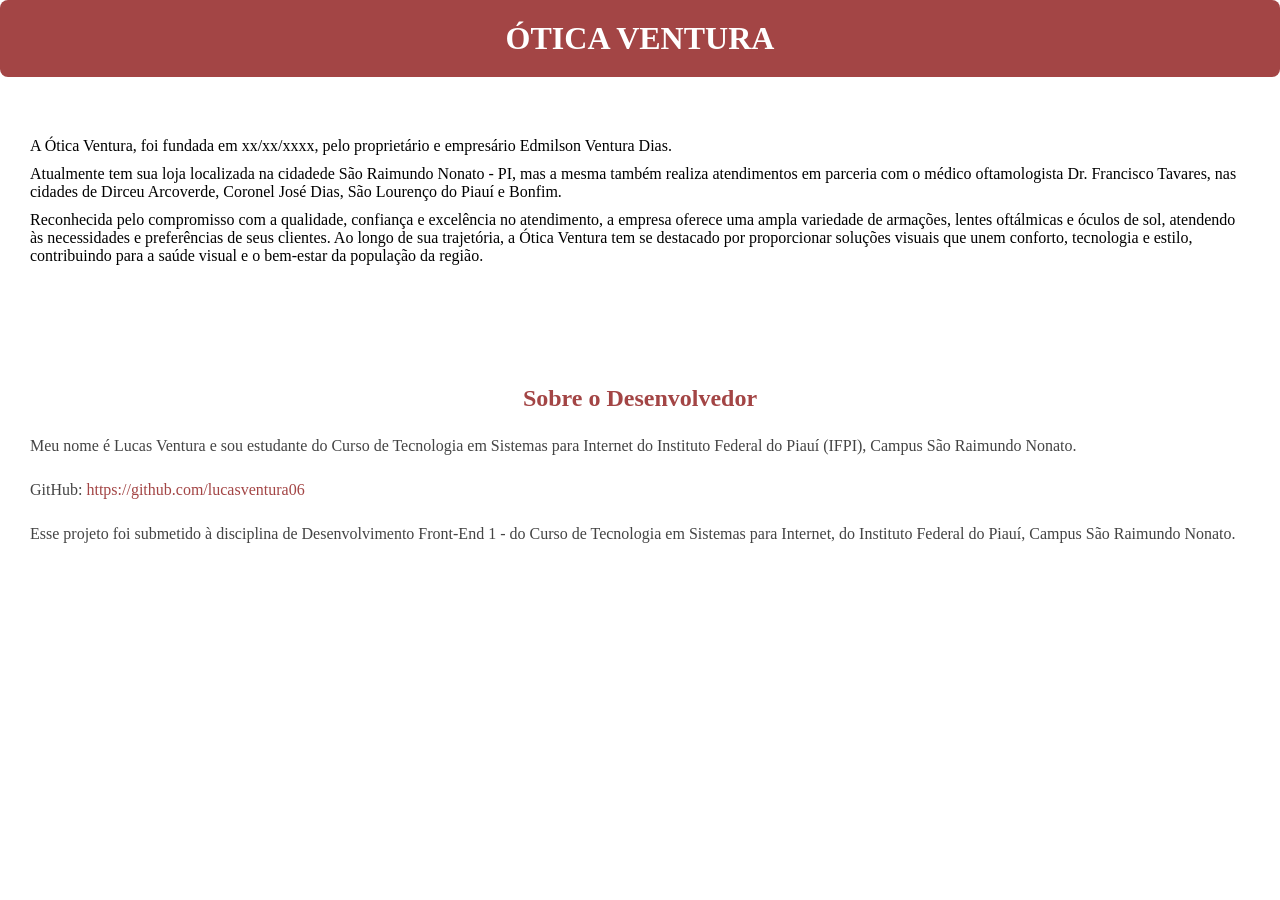
==== sobre-o-projeto.html @ 7222d539 "feat: Página sobe o tema, seção tema do projeto e seção autoria." ====
<!DOCTYPE html>
<html lang="pt-BR">

<head>
  <meta charset="UTF-8">
  <meta name="viewport" content="width=device-width, initial-scale=1.0">
  <title>Site Otica</title>
  <link rel="stylesheet" href="sobreoprojeto.css">
</head>
<body>

  <main>

    <h1 class="titulo">ÓTICA VENTURA</h1>
    
    <section class="conhecendo">

        <p class="sobre">A Ótica Ventura, foi fundada em xx/xx/xxxx, pelo proprietário e empresário
            Edmilson Ventura Dias.</p>

        <p class="sobre">Atualmente tem sua loja localizada na cidadede São Raimundo Nonato - PI, mas a mesma também realiza atendimentos em 
            parceria com o médico oftamologista Dr. Francisco Tavares, nas cidades de Dirceu Arcoverde, Coronel José Dias, 
            São Lourenço do Piauí e Bonfim.</p>

        <p class="sobre">Reconhecida pelo compromisso com a qualidade, confiança e excelência no atendimento,
            a empresa oferece uma ampla variedade de armações, lentes oftálmicas e óculos de sol, 
            atendendo às necessidades e preferências de seus clientes. Ao longo de sua trajetória, 
            a Ótica Ventura tem se destacado por proporcionar soluções visuais que unem conforto, 
            tecnologia e estilo, contribuindo para a saúde visual e o bem-estar da população da região.</p>
            
    </section>

    <section class="perfil">

        <h2>Sobre o Desenvolvedor</h2>

        <p>
            Meu nome é Lucas Ventura e sou estudante do Curso de Tecnologia em Sistemas para Internet do Instituto Federal do Piauí (IFPI), Campus São Raimundo Nonato.
        </p>

        <p>
            GitHub:
            <a href="https://github.com/seu-usuario" target="_blank">
                https://github.com/lucasventura06
            </a>
        </p>

        <p class="autoria">
            Esse projeto foi submetido à disciplina de Desenvolvimento Front-End 1 - do Curso de Tecnologia em Sistemas para Internet, do Instituto Federal do Piauí, Campus São Raimundo Nonato.
        </p>

    </section>

  </main>

</body>
---- sobreoprojeto.css ----
* {
    margin: 0;
    padding: 0;
    box-sizing: border-box;
}

.titulo {
    background-color: rgb(163, 69, 69);
    padding: 20px;
    color: white;
    text-align: center;
    padding: 20px;
    border-radius: 8px;
    margin-bottom: 30px
}

.sobre {
    margin-bottom: 10px;
}

.conhecendo {
    background-color: white;
    border-radius: 12px;
    padding: 30px;
}

.perfil {
    margin-top: 50px;
    padding: 30px;
    background-color: #ffffff;
    border-radius: 10px;
}

.perfil h2 {
    text-align: center;
    margin-bottom: 20px;
    color: #a34545;
}

.perfil p {
    text-align: justify;
    line-height: 1.8;
    margin-bottom: 15px;
    color: #444;
    }

.perfil a {
    color: #a34545;
    text-decoration: none;
}
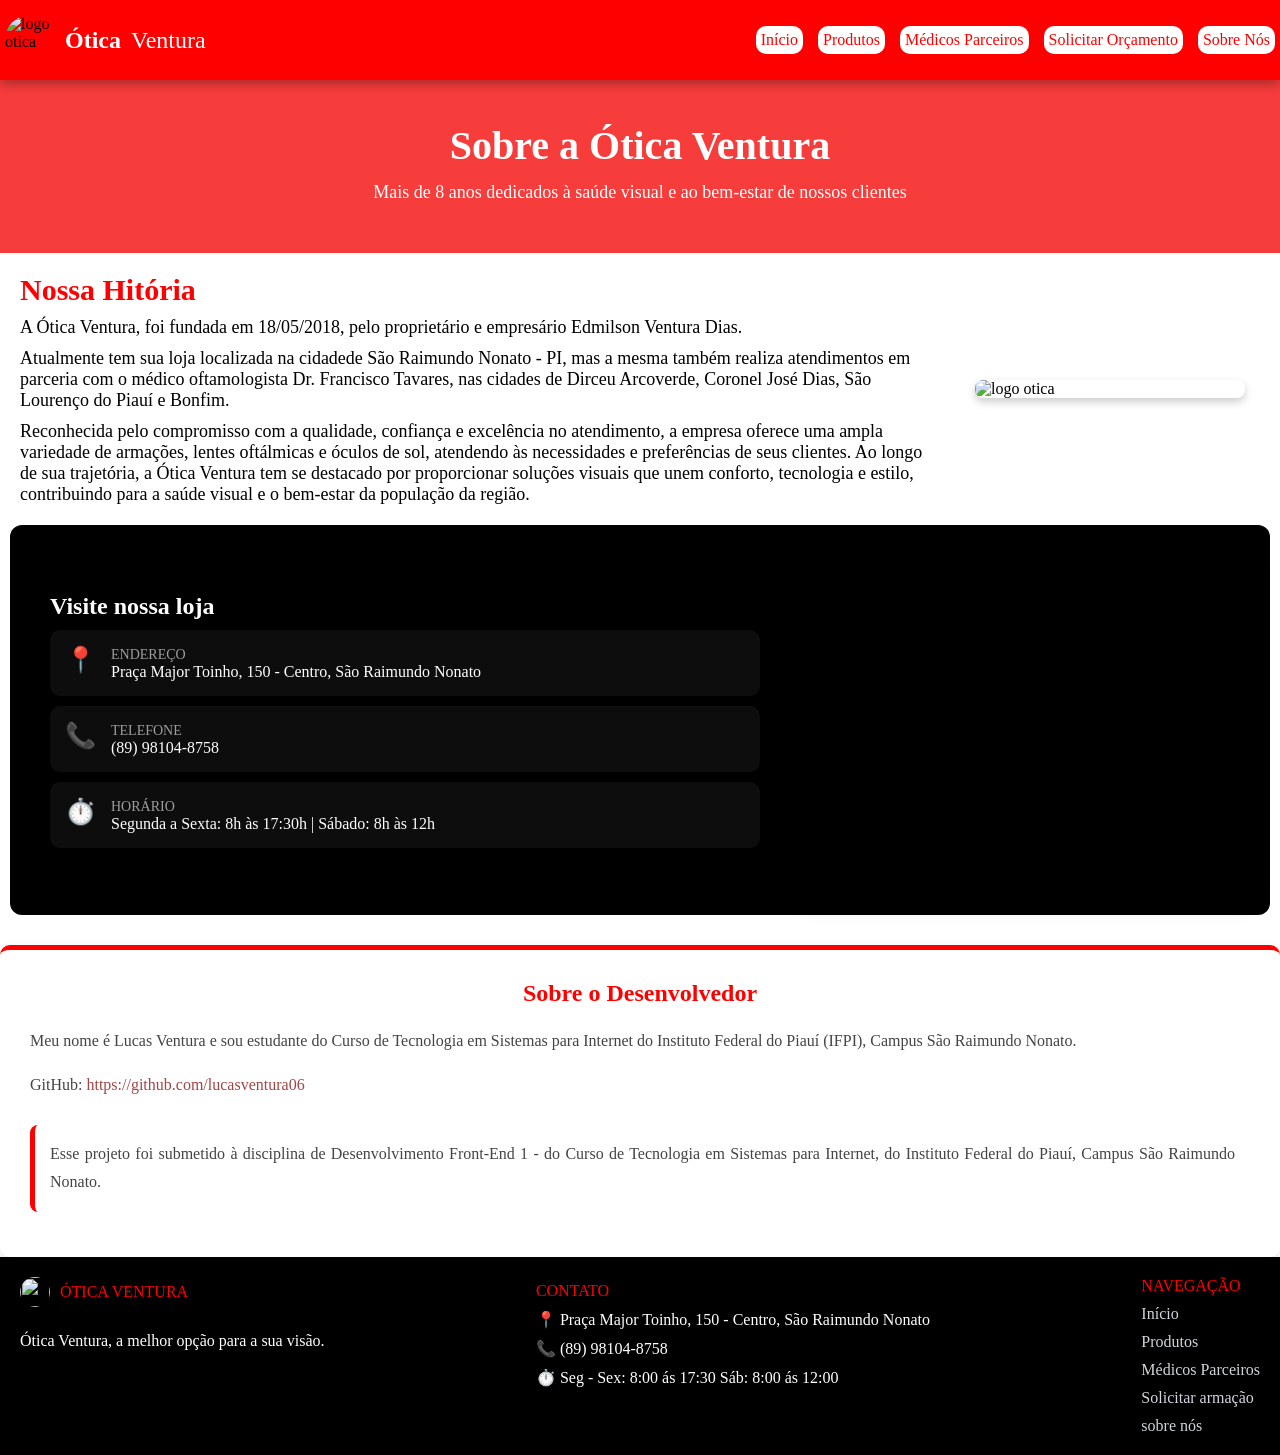
==== commit 48b61142: "implemetação do header na pagina sobre, section  de visita e footer" ====
--- a/sobre-o-projeto.html
+++ b/sobre-o-projeto.html
@@ -9,25 +9,95 @@
 </head>
 <body>
 
+  <header>
+
+    <div class="logo-header">
+        <img src="https://p19-cc-web-image-sign-sg.ibyteimg.com/tos-alisg-i-tnf8g33v4j-sg/27ffa991ae7a475c8296075792e8624d~tplv-tnf8g33v4j-ai-watermark-resize:480:480.image?rk3s=8880c87b&x-expires=1785014237&x-signature=F%2FwORw79LFIPcBYGu0LRkgnJrP0%3D" alt="logo otica">
+        <h3>Ótica</h3> <h3 id="menor">Ventura</h3>
+    </div>
+        
+    <nav class="links-header">
+        <a href="#">Início</a>
+        <a href="#">Produtos</a>
+        <a href="#">Médicos Parceiros</a>
+        <a href="#">Solicitar Orçamento</a>
+        <a href="#">Sobre Nós</a>
+    </nav>
+
+  </header>
+
   <main>
 
-    <h1 class="titulo">ÓTICA VENTURA</h1>
+    <section class="inicio"> 
+            
+        <h1>Sobre a Ótica Ventura</h1>
+
+        <p>Mais de 8 anos dedicados à saúde visual e ao bem-estar de nossos clientes</p>
+
+    </section>
+
     
     <section class="conhecendo">
+        
+        <div class="texto-sobre">
 
-        <p class="sobre">A Ótica Ventura, foi fundada em xx/xx/xxxx, pelo proprietário e empresário
-            Edmilson Ventura Dias.</p>
+            <h2>Nossa Hitória</h2>
 
-        <p class="sobre">Atualmente tem sua loja localizada na cidadede São Raimundo Nonato - PI, mas a mesma também realiza atendimentos em 
-            parceria com o médico oftamologista Dr. Francisco Tavares, nas cidades de Dirceu Arcoverde, Coronel José Dias, 
-            São Lourenço do Piauí e Bonfim.</p>
+            <p class="sobre-otica">A Ótica Ventura, foi fundada em 18/05/2018, pelo proprietário e empresário
+                Edmilson Ventura Dias.</p>
 
-        <p class="sobre">Reconhecida pelo compromisso com a qualidade, confiança e excelência no atendimento,
-            a empresa oferece uma ampla variedade de armações, lentes oftálmicas e óculos de sol, 
-            atendendo às necessidades e preferências de seus clientes. Ao longo de sua trajetória, 
-            a Ótica Ventura tem se destacado por proporcionar soluções visuais que unem conforto, 
-            tecnologia e estilo, contribuindo para a saúde visual e o bem-estar da população da região.</p>
+            <p class="sobre-otica">Atualmente tem sua loja localizada na cidadede São Raimundo Nonato - PI, mas a mesma também realiza atendimentos em 
+                parceria com o médico oftamologista Dr. Francisco Tavares, nas cidades de Dirceu Arcoverde, Coronel José Dias, 
+                São Lourenço do Piauí e Bonfim.</p>
+
+            <p class="sobre-otica">Reconhecida pelo compromisso com a qualidade, confiança e excelência no atendimento,
+                a empresa oferece uma ampla variedade de armações, lentes oftálmicas e óculos de sol, 
+                atendendo às necessidades e preferências de seus clientes. Ao longo de sua trajetória, 
+                a Ótica Ventura tem se destacado por proporcionar soluções visuais que unem conforto, 
+                tecnologia e estilo, contribuindo para a saúde visual e o bem-estar da população da região.</p>
+        </div>
+
+        <div class="logo-otica">
+            <img src="https://p19-cc-web-image-sign-sg.ibyteimg.com/tos-alisg-i-tnf8g33v4j-sg/27ffa991ae7a475c8296075792e8624d~tplv-tnf8g33v4j-ai-watermark-resize:480:480.image?rk3s=8880c87b&x-expires=1785014237&x-signature=F%2FwORw79LFIPcBYGu0LRkgnJrP0%3D" alt="logo otica">
+        </div>
             
+    </section>
+
+
+    <section class="localizacao">
+        
+        <div class="loja">
+            
+            <h1>Visite nossa loja</h1>
+
+            <div class="loc">
+                <p class="emoji">📍</p>
+                <div class="cont">
+                    <span>ENDEREÇO</span>
+                    <p>Praça Major Toinho, 150 - Centro, São Raimundo Nonato</p>
+                </div>
+            </div>
+
+            <div class="loc">
+                <p class="emoji">📞</p>
+                <div class="cont">
+                    <span>TELEFONE</span>
+                    <p>(89) 98104-8758</p>
+                </div>
+            </div>
+            
+            <div class="loc">
+                <p class="emoji">⏱️</p>
+                <div class="cont">
+                    <span>HORÁRIO</span>
+                    <p>Segunda a Sexta: 8h às 17:30h | Sábado: 8h às 12h</p>
+                </div>
+            </div>
+            
+        </div>
+        
+        <iframe src="https://www.google.com/maps/embed?pb=!1m18!1m12!1m3!1d246.28349264398946!2d-42.69207135410638!3d-9.014781688363847!2m3!1f0!2f0!3f0!3m2!1i1024!2i768!4f13.1!3m3!1m2!1s0x77a05753ca16cf3%3A0xb3e1c3b4789d2647!2s%C3%93tica%20Ventura!5e0!3m2!1spt-BR!2sbr!4v1782595727129!5m2!1spt-BR!2sbr" width="600" height="450" style="border:0;" allowfullscreen="" loading="lazy" referrerpolicy="strict-origin-when-cross-origin"></iframe>
+
     </section>
 
     <section class="perfil">
@@ -51,6 +121,38 @@
 
     </section>
 
+    <footer>
+
+            <div class="inf-otica">
+
+                <div class="logo">
+                    <img src="https://p19-cc-web-image-sign-sg.ibyteimg.com/tos-alisg-i-tnf8g33v4j-sg/27ffa991ae7a475c8296075792e8624d~tplv-tnf8g33v4j-ai-watermark-resize:480:480.image?rk3s=8880c87b&x-expires=1785014237&x-signature=F%2FwORw79LFIPcBYGu0LRkgnJrP0%3D">
+                    <p class="sobre">ÓTICA VENTURA</p>
+                </div>
+
+                <p>Ótica Ventura, a melhor opção para a sua visão.</p>
+
+            </div>
+
+            <div class="contato">
+                <p class="sobre">CONTATO</p>
+                <p>📍 Praça Major Toinho, 150 - Centro, São Raimundo Nonato</p>
+                <p>📞 (89) 98104-8758</p>
+                <p>⏱️ Seg - Sex: 8:00 ás 17:30  Sáb: 8:00 ás 12:00</p>
+            </div>
+
+            <nav class="footer-nav">
+                <p class="sobre">NAVEGAÇÃO</p>
+                <a href="#">Início</a>
+                <a href="#">Produtos</a>
+                <a href="#">Médicos Parceiros</a>
+                <a href="#">Solicitar armação</a>
+                <a href="#">sobre nós</a>
+            </nav>
+
+
+        </footer>
+
   </main>
 
 </body>
--- a/sobreoprojeto.css
+++ b/sobreoprojeto.css
@@ -4,37 +4,181 @@
     box-sizing: border-box;
 }
 
-.titulo {
-    background-color: rgb(163, 69, 69);
-    padding: 20px;
-    color: white;
-    text-align: center;
-    padding: 20px;
+header {
+    background-color: red;
+    display: flex;
+    justify-content: space-between;
+    position: fixed;
+    top: 0;
+    left: 0;
+    width: 100%;
+    height: 80px;
+    box-shadow: 0 4px 10px rgba(0, 0, 0, 0.3);
+}
+
+.logo-header img {
+    width: 50px;
+    height: 50px;
+    border-radius: 50%;
+}
+
+.logo-header {
+    display: flex;
+    align-items: center;
+    gap: 10px;
+    padding: 5px;
+}
+
+.links-header  {
+    display: flex;
+    align-items: center;
+    justify-content: center;
+    gap: 10px;
+}
+
+.links-header a{
+    text-decoration: none;
+    background-color: white;
+    border-radius: 10px;
+    padding: 5px;
+    color: red;
+    margin-right: 5px;
+}
+
+.logo-header h3 {
+    color: white;
+    font-size: 24px;
+    font-weight: bold;
+}
+
+#menor {
+    font-size: 24px;
+    font-weight: 200;
+}
+
+main {
+    padding-top: 80px;
+}
+
+.inicio {
+    width: 100%;
+    background-color: rgb(247, 60, 60);
+    display: flex;
+    flex-direction: column;
+    align-items: center;
+    min-height: 150px;
+    height: auto;
+    padding: 50px;
+    color: white;
+    margin-left: 0;
+}
+
+.inicio h1 {
+    font-size: 40px;
+    font-weight: 700;
+    line-height: 0.8;
+}
+
+.inicio p {
+    font-size: 18px;
+    margin-top: 20px;
+    font-weight: 200;
+}
+
+.sobre-otica {
+    font-size: 18px;
+}
+
+.texto-sobre {
+    display: flex;
+    flex-direction: column;
+    gap: 10px;
+}
+
+.texto-sobre h2 {
+    color: red;
+    font-size: 30px;
+}
+.conhecendo {
+    display: grid;
+    grid-template-columns: 1fr 300px;
+    gap: 30px;
+    align-items: center;
+    padding: 20px;
+}
+
+.logo-otica {
+    display: flex;
+    justify-content: center;
+}
+
+.logo-otica img {
+    width: 270px;
+    height: auto;
+    object-fit: cover;
     border-radius: 8px;
-    margin-bottom: 30px
-}
-
-.sobre {
-    margin-bottom: 10px;
-}
-
-.conhecendo {
-    background-color: white;
+    box-shadow: 0 4px 8px rgba(0, 0, 0, 0.2);
+}
+
+.localizacao {
+    display: grid;
+    grid-template-columns: 1fr 450px;
+    gap: 20px;
+    align-items: center;
+    background-color: black;
+    color: white;
+    padding: 20px;
     border-radius: 12px;
-    padding: 30px;
+    margin-left: 10px;
+    margin-right: 10px;
+}
+
+.loja {
+    display: flex;
+    flex-direction: column;
+    gap: 10px;
+    padding: 20px;
+}
+
+.loc {
+    display: flex;
+    align-items: flex-start;
+    gap: 15px;
+    padding: 15px;
+    background-color: rgba(255,255,255,0.05);
+    border-radius: 10px;
+}
+
+.emoji {
+    font-size: 25px;
+}
+
+.loc span {
+    font-size: 14px;
+    color: rgb(157, 157, 157);
+}
+
+iframe {
+    width: 100%;
+    height: 350px;
+    border: 0;
+    border-radius: 12px;
+    box-shadow: 0 8px 20px rgba(0,0,0,0.3);
 }
 
 .perfil {
-    margin-top: 50px;
+    margin-top: 30px;
     padding: 30px;
     background-color: #ffffff;
     border-radius: 10px;
+    box-shadow: 0 4px 12px rgba(0, 0, 0, 0.1);
+    border-top: 5px solid #ff0000;
 }
 
 .perfil h2 {
     text-align: center;
     margin-bottom: 20px;
-    color: #a34545;
+    color: #ff0000;
 }
 
 .perfil p {
@@ -42,9 +186,77 @@
     line-height: 1.8;
     margin-bottom: 15px;
     color: #444;
-    }
+}
 
 .perfil a {
     color: #a34545;
     text-decoration: none;
+    transition: 0.3s;
+}
+
+perfil a:hover {
+    color: red;
+    text-decoration: underline;
+}
+
+.autoria {
+    margin-top: 25px;
+    color: white;
+    padding: 15px;
+    border-left: 5px solid #ff0000;
+    border-radius: 8px;
+}
+
+footer {
+    background-color: black;
+    display: flex;
+    justify-content: space-between;
+    color: white;
+    padding: 20px;
+    flex-wrap: wrap;
+}
+
+.inf-otica {
+    display: flex;
+    flex-direction: column;
+    gap: 20px;
+}
+
+.logo {
+    display: flex;
+    gap: 10px;
+    align-items: center;
+}
+
+.logo img {
+    width: 30px;
+    height: 30px;
+    border-radius: 50%;
+    object-fit: cover;
+}
+
+.inf-otica p,
+.contato p {
+    line-height: 1.8;
+}
+
+.footer-nav {
+    display: flex;
+    flex-direction: column;
+    gap: 10px;
+}
+
+.footer-nav a {
+    color: #d1d5db;
+    text-decoration: none;
+    transition: 0.3s;
+}
+
+.footer-nav a:hover {
+    color: red;
+    transform: translateX(5px);
+}
+
+.sobre {
+    color: red;
 }
